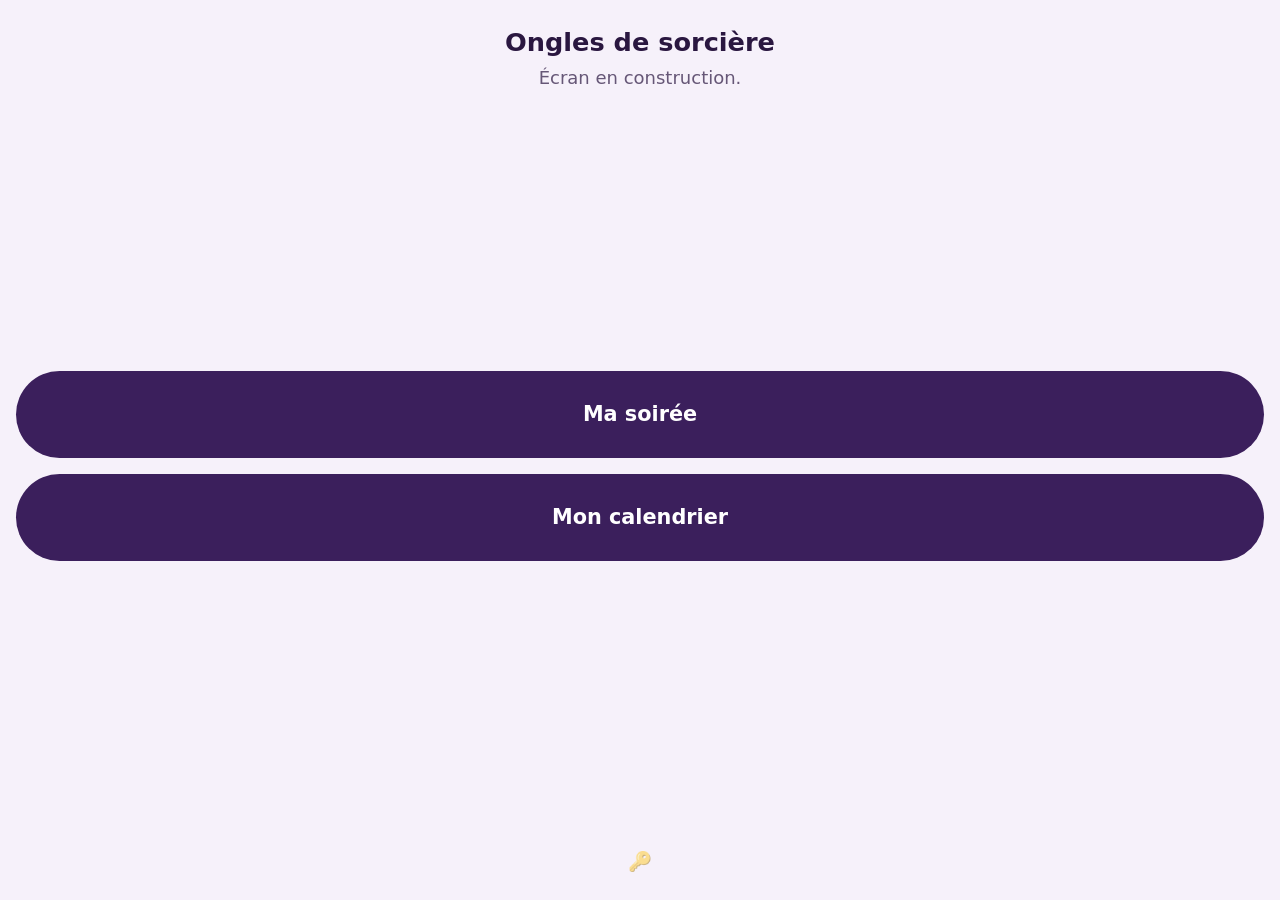
==== index.html @ 26d3ccfe "Lot 0 : squelette de l'application installable et hors ligne Page unique, manifeste d'installation, " ====
<!doctype html>
<!--
  Ongles de sorcière - Page unique de l'application (palier 1).
  La politique de sécurité ci-dessous interdit tout appel hors de ce site (EX-043).
-->
<html lang="fr">
<head>
  <meta charset="utf-8">
  <meta name="viewport" content="width=device-width, initial-scale=1, viewport-fit=cover">
  <meta http-equiv="Content-Security-Policy"
        content="default-src 'self'; img-src 'self' data: blob:; connect-src 'self'; object-src 'none'; base-uri 'none'; form-action 'none'">
  <meta name="theme-color" content="#3b1f5c">
  <title>Ongles de sorcière</title>
  <link rel="manifest" href="manifest.webmanifest">
  <link rel="icon" href="img/icon.svg" type="image/svg+xml">
  <link rel="stylesheet" href="css/app.css">
</head>
<body>
  <main id="app" aria-live="polite"></main>
  <script type="module" src="js/app.js"></script>
</body>
</html>
---- css/app.css ----
/* Ongles de sorcière - Styles de l'application. */

:root {
  --background: #f6f1fa;
  --text: #2a1740;
  --accent: #3b1f5c;
  --accent-soft: #d9cce6;
  --on-accent: #ffffff;
  /* Zone tactile minimale côté enfant : 1,5 cm, soit environ 87 points sur le téléphone cible (EX-045). */
  --touch-min: 87px;
}

* { box-sizing: border-box; }
[hidden] { display: none !important; }

html, body { height: 100%; }

body {
  margin: 0;
  background: var(--background);
  color: var(--text);
  font: 18px/1.45 system-ui, sans-serif;
  -webkit-tap-highlight-color: transparent;
  user-select: none;
}

main {
  min-height: 100%;
  display: flex;
  flex-direction: column;
  padding: max(16px, env(safe-area-inset-top)) 16px max(16px, env(safe-area-inset-bottom));
}

h1 { margin: 8px 0 4px; font-size: 1.6rem; text-align: center; }
.note { margin: 0 0 16px; text-align: center; opacity: 0.7; }

.actions {
  display: flex;
  flex-direction: column;
  gap: 16px;
  margin-top: auto;
  margin-bottom: auto;
}

.button {
  min-height: var(--touch-min);
  padding: 12px 20px;
  border: 0;
  border-radius: calc(var(--touch-min) / 2);
  font: inherit;
  font-size: 1.3rem;
  font-weight: 600;
}
.button.primary { background: var(--accent); color: var(--on-accent); }
.button.secondary { background: var(--accent-soft); color: var(--text); }
.button:active { transform: scale(0.97); }

/* Petit bouton discret de l'espace parent, en bas de l'accueil. */
.button.key {
  align-self: center;
  min-height: 0;
  margin-top: 16px;
  padding: 8px 14px;
  background: transparent;
  font-size: 1.2rem;
  opacity: 0.5;
}
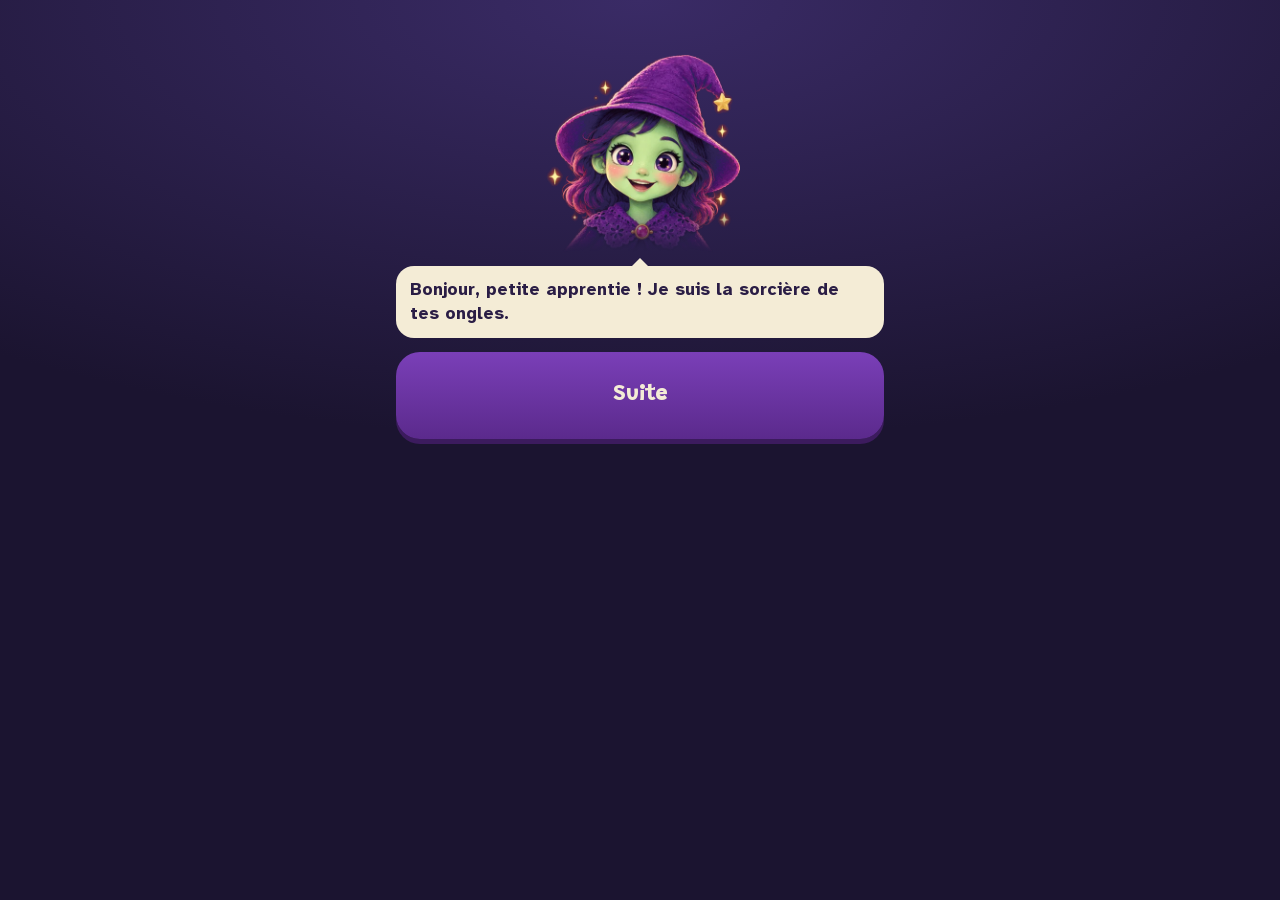
==== commit ee7d57a7: "Lot 7 : la boutique de la sorcière (palier 2) Boutique avec ses quatre niveaux de prix, 17 vernis et" ====
--- a/index.html
+++ b/index.html
@@ -1,6 +1,6 @@
 <!doctype html>
 <!--
-  Ongles de sorcière - Page unique de l'application (palier 1).
+  Ongles de sorcière - Page unique de l'application (paliers 1 et 2).
   La politique de sécurité ci-dessous interdit tout appel hors de ce site (EX-043).
 -->
 <html lang="fr">
--- a/css/app.css
+++ b/css/app.css
@@ -1,15 +1,30 @@
-/* Ongles de sorcière - Styles de l'application. */
+/* Ongles de sorcière - Styles de l'application.
+   Univers de la maquette validée par l'enfant : nuit de sorcière, violet profond, peau verte, éclats d'or. */
 
 :root {
-  --background: #f6f1fa;
-  --text: #2a1740;
-  --accent: #3b1f5c;
-  --accent-soft: #d9cce6;
-  --on-accent: #ffffff;
+  --background: #1b1430;
+  --night-2: #271d42;
+  --night-3: #34285a;
+  --text: #f4ecd6;
+  --mist: #b8add4;
+  --gold: #f2c14e;
+  --nail-light: #b685e6;
+  --line: #4a3d72;
+  --accent: #5b2a8c;
+  --ink: #2a1d45;
+  --font-title: 'Grandstander', 'Comic Sans MS', system-ui, sans-serif;
+  --font-text: 'Atkinson Hyperlegible', system-ui, sans-serif;
+  color-scheme: dark;
   /* Zone tactile minimale côté enfant : 1,5 cm, soit environ 87 points sur le téléphone cible (EX-045). */
   --touch-min: 87px;
 }
 
+/* Polices libres, gardées dans fonts/ avec leur licence (DEC-120) : Grandstander pour les titres,
+   chiffres et boutons ; Atkinson Hyperlegible, très lisible, pour les bulles et le texte. */
+@font-face { font-family: 'Grandstander'; font-weight: 700 800; font-display: swap; src: url('../fonts/grandstander.woff2') format('woff2'); }
+@font-face { font-family: 'Atkinson Hyperlegible'; font-weight: 400; font-display: swap; src: url('../fonts/atkinson-400.woff2') format('woff2'); }
+@font-face { font-family: 'Atkinson Hyperlegible'; font-weight: 700; font-display: swap; src: url('../fonts/atkinson-700.woff2') format('woff2'); }
+
 * { box-sizing: border-box; }
 [hidden] { display: none !important; }
 
@@ -17,51 +32,325 @@
 
 body {
   margin: 0;
-  background: var(--background);
+  background: radial-gradient(120% 70% at 50% 0%, #3a2b66 0%, var(--background) 70%) fixed, var(--background);
   color: var(--text);
-  font: 18px/1.45 system-ui, sans-serif;
+  font: 18px/1.45 var(--font-text);
   -webkit-tap-highlight-color: transparent;
   user-select: none;
 }
 
+button { font: inherit; color: inherit; cursor: pointer; }
+:focus-visible { outline: 3px solid var(--gold); outline-offset: 2px; }
+
 main {
+  position: relative;
   min-height: 100%;
+  max-width: 520px;
+  margin: 0 auto;
   display: flex;
   flex-direction: column;
-  padding: max(16px, env(safe-area-inset-top)) 16px max(16px, env(safe-area-inset-bottom));
-}
+  gap: 14px;
+  padding: max(14px, env(safe-area-inset-top)) max(16px, env(safe-area-inset-right)) max(20px, env(safe-area-inset-bottom)) max(16px, env(safe-area-inset-left));
+}
+.page { display: flex; flex-direction: column; gap: 14px; }
+.spacer { height: 24px; }
 
 h1 { margin: 8px 0 4px; font-size: 1.6rem; text-align: center; }
-.note { margin: 0 0 16px; text-align: center; opacity: 0.7; }
-
-.actions {
-  display: flex;
-  flex-direction: column;
-  gap: 16px;
-  margin-top: auto;
-  margin-bottom: auto;
-}
-
-.button {
-  min-height: var(--touch-min);
-  padding: 12px 20px;
-  border: 0;
-  border-radius: calc(var(--touch-min) / 2);
-  font: inherit;
-  font-size: 1.3rem;
-  font-weight: 600;
-}
-.button.primary { background: var(--accent); color: var(--on-accent); }
-.button.secondary { background: var(--accent-soft); color: var(--text); }
-.button:active { transform: scale(0.97); }
-
-/* Petit bouton discret de l'espace parent, en bas de l'accueil. */
-.button.key {
-  align-self: center;
-  min-height: 0;
-  margin-top: 16px;
-  padding: 8px 14px;
-  background: transparent;
-  font-size: 1.2rem;
-  opacity: 0.5;
-}
+.screen-title { margin: 0; font-family: var(--font-title); font-weight: 800; font-size: 1.45rem; text-align: center; text-wrap: balance; }
+.hint { margin: 0; text-align: center; color: var(--mist); }
+
+.stack { display: grid; gap: 14px; }
+
+/* Gros boutons de l'enfant (EX-045). */
+.big {
+  display: flex; align-items: center; justify-content: center; gap: 10px;
+  width: 100%; min-height: var(--touch-min); padding: 10px 18px;
+  border: 0; border-radius: 24px;
+  font-family: var(--font-title); font-weight: 800; font-size: 1.4rem;
+}
+.big svg { width: 34px; height: 34px; flex: none; }
+.big.main { background: linear-gradient(180deg, #7a3fb8, var(--accent)); color: var(--text); box-shadow: 0 5px 0 #3c1b5e; }
+.big.second { background: var(--night-3); color: var(--text); box-shadow: 0 5px 0 #1a1230; }
+.big.gold { background: var(--gold); color: var(--ink); box-shadow: 0 5px 0 #a8801f; }
+.big:active { transform: translateY(3px); box-shadow: none; }
+.link { background: none; border: 0; color: var(--mist); text-decoration: underline; min-height: 48px; font-size: 1rem; }
+
+/* Barre du haut : solde ou retour, et son. */
+.top-bar { display: flex; justify-content: space-between; align-items: center; min-height: 56px; }
+.balance { display: inline-flex; align-items: center; gap: 6px; font-family: var(--font-title); font-weight: 700; color: var(--gold); font-size: 1.1rem; }
+.balance svg { width: 22px; height: 22px; }
+
+/* La sorcière et sa bulle. */
+.witch-zone { display: grid; grid-template-columns: 96px minmax(0, 1fr); gap: 10px; align-items: center; }
+.witch-zone.large { grid-template-columns: 1fr; justify-items: center; gap: 14px; }
+.witch { display: block; width: 96px; animation: float 4s ease-in-out infinite; mask-image: linear-gradient(#000 78%, transparent); -webkit-mask-image: linear-gradient(#000 78%, transparent); }
+.witch-zone.large .witch { width: 200px; }
+@keyframes float { 50% { transform: translateY(-5px) rotate(-1deg); } }
+.bubble {
+  position: relative; background: var(--text); color: var(--ink);
+  border-radius: 18px; padding: 12px 14px;
+  font-size: 1.1rem; font-weight: 700; line-height: 1.35;
+}
+.bubble::before { content: ""; position: absolute; left: -8px; top: 22px; border: 8px solid transparent; border-right-color: var(--text); border-left: 0; }
+.witch-zone.large .bubble::before { left: 50%; top: -8px; transform: translateX(-50%); border: 8px solid transparent; border-bottom-color: var(--text); border-top: 0; }
+
+/* Bandeau du dimanche pour les parents (EX-054). */
+.banner { display: flex; gap: 8px; align-items: center; border: 1px dashed var(--mist); border-radius: 12px; padding: 8px 12px; font-size: 0.95rem; color: var(--mist); }
+.banner svg { width: 20px; height: 20px; flex: none; }
+
+/* Petite clé discrète vers l'espace parent (EX-040). */
+.parent-key {
+  align-self: flex-start; margin-top: auto;
+  width: 44px; height: 44px; padding: 0; border-radius: 50%;
+  border: 1px solid var(--line); background: transparent; opacity: 0.7;
+  display: grid; place-items: center;
+}
+.parent-key svg { width: 22px; height: 22px; }
+
+/* Récapitulatif de la fin de session. */
+.recap { display: grid; grid-template-columns: 1fr 1fr; gap: 10px; }
+.card { background: var(--night-2); border: 1px solid var(--line); border-radius: 16px; padding: 12px; }
+.card h2 { margin: 0 0 6px; font-family: var(--font-title); font-size: 1rem; font-weight: 700; color: var(--mist); }
+.big-number { font-family: var(--font-title); font-size: 1.9rem; font-weight: 800; color: var(--gold); line-height: 1.1; }
+.card ul { margin: 0; padding: 0; list-style: none; display: grid; gap: 4px; font-weight: 700; }
+.card .quiet { font-weight: 400; color: var(--mist); }
+.streak { display: flex; flex-wrap: wrap; align-items: center; justify-content: center; gap: 6px; font-family: var(--font-title); font-weight: 700; font-size: 1.1rem; }
+.streak svg { width: 30px; height: 30px; }
+
+.centered { margin: 0; text-align: center; }
+
+/* Choix dans la bulle de la sorcière : « Oui » et « Plus tard ». */
+.choices { display: flex; flex-wrap: wrap; gap: 8px; margin-top: 10px; }
+.choices button { min-height: 52px; padding: 10px 18px; border: 0; border-radius: 12px; font-weight: 700; }
+.choices .yes { background: var(--accent); color: var(--text); }
+.choices .no { background: #e3d9f2; color: var(--ink); }
+
+/* Calendrier : deux semaines de sept jours. */
+.week { display: grid; gap: 6px; }
+.week-head { display: flex; justify-content: space-between; align-items: baseline; gap: 8px; }
+.week-head h2 { margin: 0; font-family: var(--font-title); font-size: 1.1rem; }
+.ribbon { padding: 2px 10px; border-radius: 999px; background: var(--gold); color: var(--ink); font-size: 0.8rem; font-weight: 700; white-space: nowrap; }
+.days { display: grid; grid-template-columns: repeat(7, minmax(0, 1fr)); }
+.day { position: relative; display: grid; justify-items: center; gap: 2px; min-height: 88px; padding: 4px 1px 6px; border: 0; background: transparent; }
+.day .letter { font-size: 0.75rem; font-weight: 700; color: var(--mist); }
+.day .number { font-size: 0.9rem; font-weight: 700; }
+.day .box { position: relative; z-index: 1; width: 44px; height: 44px; display: grid; place-items: center; border-radius: 12px; border: 1px solid var(--line); background: var(--night-2); }
+.day .box svg { width: 36px; height: 36px; }
+.day.today .box { border: 3px solid var(--gold); }
+.day.future .box { border-style: dashed; background: transparent; }
+.day.blank .box { background: transparent; }
+.day.before-start { opacity: 0.35; }
+/* Guirlande d'or entre deux soirs d'une même série. */
+.day.link-left::before, .day.link-right::after { content: ""; position: absolute; top: 46px; z-index: 0; border-top: 4px dotted var(--gold); }
+.day.link-left::before { left: 0; right: 50%; }
+.day.link-right::after { left: 50%; right: 0; }
+.legend { display: grid; grid-template-columns: repeat(2, minmax(0, 1fr)); gap: 6px 10px; font-size: 0.85rem; color: var(--mist); }
+.legend span { display: flex; align-items: center; gap: 6px; }
+.legend svg { width: 26px; height: 26px; flex: none; }
+
+/* Feuille qui monte du bas. */
+.veil { position: fixed; inset: 0; z-index: 20; display: flex; align-items: flex-end; justify-content: center; background: rgba(10, 6, 22, 0.72); }
+.sheet {
+  width: 100%; max-width: 520px; max-height: 92%; overflow-y: auto;
+  display: grid; gap: 14px;
+  padding: 18px max(16px, env(safe-area-inset-right)) max(22px, env(safe-area-inset-bottom)) max(16px, env(safe-area-inset-left));
+  background: var(--night-2); border-top: 2px solid var(--line); border-radius: 22px 22px 0 0;
+}
+.sheet h2 { margin: 0; font-family: var(--font-title); font-size: 1.35rem; text-align: center; }
+.steps { margin: 0; padding-left: 1.3em; display: grid; gap: 8px; }
+
+/* Pavé du code parent. */
+.code-entry { display: grid; gap: 12px; }
+.code-boxes { display: flex; justify-content: center; gap: 12px; }
+.code-boxes span { width: 48px; height: 58px; border-radius: 12px; border: 2px solid var(--line); display: grid; place-items: center; font-size: 1.6rem; }
+.code-boxes span.filled { border-color: var(--gold); }
+.code-message { margin: 0; min-height: 1.5em; text-align: center; font-weight: 700; color: var(--gold); }
+.keypad { display: grid; grid-template-columns: repeat(3, 1fr); gap: 10px; }
+.keypad button { min-height: 66px; border: 0; border-radius: 16px; background: var(--night-3); font-family: var(--font-title); font-size: 1.5rem; font-weight: 700; }
+
+/* Écrans des parents : plus sobres, sur fond clair. */
+main[data-tone="parent"] { background: #f1ecf8; color: var(--ink); min-height: 100vh; }
+html:has(main[data-tone="parent"]) body { background: #f1ecf8; }
+main[data-tone="parent"] .hint, main[data-tone="parent"] .link { color: #5b4d7a; }
+main[data-tone="parent"] .round { background: #e3d9f2; border-color: #c4b6dc; }
+main[data-tone="parent"] .round path { stroke: var(--ink); }
+main[data-tone="parent"] .keypad button { background: #e3d9f2; }
+main[data-tone="parent"] .code-boxes span { border-color: #c4b6dc; }
+main[data-tone="parent"] .code-boxes span.filled { border-color: var(--accent); }
+main[data-tone="parent"] .code-message { color: var(--accent); }
+main[data-tone="parent"] .sheet { background: #fff; color: var(--ink); border-top-color: #d9cfe9; }
+main[data-tone="parent"] .big.second { background: #e3d9f2; color: var(--ink); box-shadow: 0 4px 0 #c4b6dc; }
+main[data-tone="parent"] .card { background: #fff; border-color: #d9cfe9; }
+main[data-tone="parent"] .card h2 { color: #5b4d7a; }
+main[data-tone="parent"] .big-number { color: var(--accent); }
+main[data-tone="parent"] .quiet { color: #6b5f86; }
+main[data-tone="parent"] .bubble { background: #f1ecf8; }
+main[data-tone="parent"] .bubble::before { border-right-color: #f1ecf8; }
+.big[disabled] { opacity: 0.45; cursor: not-allowed; transform: none; }
+.big.danger { background: #f6d6d2; color: #7a2721; box-shadow: none; }
+.card p { margin: 0; }
+.card p + p { margin-top: 6px; }
+.quiet { color: var(--mist); font-size: 0.92rem; }
+.quiet.block { display: block; font-weight: 400; }
+.strong-line { font-weight: 700; }
+.file-name { margin: 0; padding: 6px 8px; border-radius: 8px; background: #f1ecf8; color: var(--ink); font-family: ui-monospace, monospace; font-size: 0.85rem; overflow-wrap: anywhere; }
+.small-button { min-height: 48px; padding: 8px 12px; border: 1px solid #c4b6dc; border-radius: 10px; background: #fff; color: var(--ink); font-size: 0.95rem; font-weight: 700; }
+.small-button.strong { background: var(--accent); color: #fff; border-color: var(--accent); }
+
+/* Bilan de la semaine : une ligne par soir. */
+.review-row { display: grid; grid-template-columns: 44px minmax(0, 1fr); gap: 10px; align-items: center; padding: 10px 0; border-bottom: 1px solid #e3d9f2; }
+.review-row:last-child { border-bottom: 0; }
+.review-row strong, .review-row > div > span { display: block; }
+.review-icon svg { width: 40px; height: 40px; }
+.row-actions { display: flex; flex-wrap: wrap; gap: 6px; margin-top: 6px; }
+.checkbox { display: flex; gap: 10px; align-items: flex-start; margin-top: 10px; font-weight: 700; }
+.checkbox input { flex: none; width: 26px; height: 26px; accent-color: var(--accent); }
+
+/* --- Les deux mains (js/hands.js) --- */
+
+.hands-area { position: relative; user-select: none; -webkit-user-select: none; }
+.hands-area.swipe { touch-action: pan-y; }
+svg.hands { display: block; width: 100%; height: auto; max-height: 62vh; touch-action: manipulation; }
+svg.hands.mini { max-width: 260px; margin: 0 auto; }
+svg.hands image { pointer-events: none; }
+.zoom { transition: transform 0.45s cubic-bezier(0.3, 0.9, 0.4, 1); }
+.hand { transition: opacity 0.35s; }
+.hand.faded { opacity: 0.12; pointer-events: none; }
+
+.finger-zone { fill: transparent; }
+.finger[role="button"] { cursor: pointer; outline: none; }
+.finger[role="button"]:focus-visible .finger-zone { fill: #f2c14e33; }
+
+.nail {
+  transform-box: fill-box;
+  transform-origin: 50% 100%;
+  transition: transform 0.9s cubic-bezier(0.3, 1.4, 0.5, 1), opacity 0.4s;
+  filter: drop-shadow(0 3px 3px #1a083088);
+}
+/* Fonte d'un ongle : environ 1,5 seconde, gouttes comprises. */
+.finger.melted .nail { transition: transform 1.3s ease-in, opacity 1s 0.4s; }
+.puddle { fill: var(--nail-light); opacity: 0; transition: opacity 0.6s 0.9s; }
+.finger.melted .puddle { opacity: 1; }
+.drop { fill: var(--nail-light); animation: drop 1.4s ease-in forwards; }
+@keyframes drop { to { transform: translateY(120px); opacity: 0; } }
+
+/* Ongle très long, au 7e jour et au-delà : une étoile scintille au bout. */
+.sparkle { fill: var(--gold); display: none; transform-box: fill-box; transform-origin: center; animation: sparkle 2.2s ease-in-out infinite; }
+.finger.very-long .sparkle { display: inline; }
+@keyframes sparkle { 50% { transform: scale(0.55) rotate(25deg); opacity: 0.6; } }
+
+.focus-buttons { display: flex; justify-content: center; gap: 14px; margin-top: 4px; }
+.round {
+  width: 56px; height: 56px; padding: 0;
+  border-radius: 50%; border: 2px solid var(--line); background: var(--night-2);
+  display: grid; place-items: center;
+}
+.round[aria-pressed="true"] { border-color: var(--gold); background: var(--night-3); }
+.round svg { width: 34px; height: 34px; }
+.hand-icon { fill: #8cc56b; }
+
+/* --- Vernis de la boutique (js/magic.js) --- */
+
+.twinkle { transform-box: fill-box; transform-origin: center; animation: twinkle 1.6s ease-in-out infinite; }
+@keyframes twinkle { 50% { opacity: 0.25; transform: scale(0.5); } }
+.d1 { animation-delay: 0.25s; }
+.d2 { animation-delay: 0.47s; }
+.d3 { animation-delay: 0.69s; }
+.d4 { animation-delay: 0.91s; }
+.nail.polish-rainbow { animation: rainbow 5s linear infinite; }
+@keyframes rainbow { to { filter: hue-rotate(360deg) drop-shadow(0 3px 3px #1a083088); } }
+.nail.polish-glow { animation: glow 2.4s ease-in-out infinite; }
+@keyframes glow { 50% { filter: drop-shadow(0 0 10px #c8ff6a) drop-shadow(0 0 4px #e9ffb8); } }
+.spider { animation: spider 3.2s ease-in-out infinite; }
+@keyframes spider { 50% { transform: translateY(34px); } }
+
+/* --- Effets de casse (js/magic.js) : chacun dure moins de 4 secondes, puis disparaît --- */
+
+.fx { pointer-events: none; }
+.finger.no-puddle .puddle { opacity: 0; }
+.fx-burst { animation: burst 1.5s cubic-bezier(0.2, 0.8, 0.4, 1) forwards; }
+.fx-burst.d1 { animation-delay: 0s; }
+.fx-burst.d2 { animation-delay: 0.06s; }
+.fx-burst.d3 { animation-delay: 0.12s; }
+.fx-burst.d4 { animation-delay: 0.03s; }
+@keyframes burst { from { transform: translate(0, 0) scale(1); opacity: 1; } to { transform: translate(var(--dx), var(--dy)) scale(0.35); opacity: 0; } }
+.fx-burst.fx-late { opacity: 0; animation-delay: 0.95s; }
+.fx-pop { transform-box: fill-box; transform-origin: center; animation: pop 0.35s cubic-bezier(0.3, 1.6, 0.5, 1) both; }
+@keyframes pop { from { transform: scale(0); } to { transform: scale(1); } }
+.fx-fly { animation: fly 2.4s ease-in 0.3s forwards; }
+@keyframes fly { 0% { transform: translate(0, 0) scale(0.6); } 25% { transform: translate(-70px, -140px) scale(1); } 100% { transform: translate(300px, -1100px) scale(1.4); opacity: 0.9; } }
+.fx-flap { transform-box: fill-box; transform-origin: center; animation: flap 0.16s ease-in-out infinite alternate; }
+@keyframes flap { to { transform: scaleY(0.35); } }
+.fx-hop { animation: hop 2.6s ease-in-out 0.6s forwards; }
+@keyframes hop {
+  0% { transform: translate(0, 0); } 18% { transform: translate(120px, -200px); } 30% { transform: translate(240px, 0); }
+  48% { transform: translate(380px, -230px); } 60% { transform: translate(520px, 0); } 100% { transform: translate(1100px, -600px); opacity: 0; }
+}
+.fx-swell { transform-box: fill-box; transform-origin: center; animation: swell 1s cubic-bezier(0.5, 0, 0.9, 0.4) forwards; }
+@keyframes swell { 0% { transform: scale(0.3); } 70% { transform: scale(1.25); } 85% { transform: scale(1.1, 1.35); } 100% { transform: scale(1.7); opacity: 0; } }
+.fx-hiccup { transform-box: fill-box; transform-origin: 50% 100%; animation: hiccup 2.2s ease-in-out 0.6s both; }
+@keyframes hiccup {
+  0%, 36%, 68%, 100% { transform: none; } 20% { transform: scale(1.08, 0.9); } 28% { transform: translateY(-26px) scale(0.96, 1.08); }
+  52% { transform: scale(1.1, 0.88); } 60% { transform: translateY(-34px) scale(0.95, 1.1); } 80% { transform: scale(1.18, 0.86); }
+}
+.fx-fall { animation: fall 0.6s ease-in 0.35s forwards; }
+@keyframes fall { to { transform: translateY(120px) rotate(160deg); opacity: 0; } }
+.fx-burp { transform-box: fill-box; transform-origin: 50% 100%; animation: burp 1.2s ease-out 2.1s both; }
+@keyframes burp { 0% { transform: scale(0); opacity: 0; } 30% { transform: scale(1.2); opacity: 1; } 100% { transform: translateY(-90px) scale(1.5); opacity: 0; } }
+.fx-say { transform-box: fill-box; transform-origin: 50% 100%; animation: say 1.4s ease-out 0.5s both; }
+.fx-say.fx-say-late { animation-delay: 2.1s; }
+@keyframes say { 0% { transform: scale(0); opacity: 0; } 20% { transform: scale(1.1); opacity: 1; } 75% { opacity: 1; } 100% { transform: translateY(-40px); opacity: 0; } }
+
+/* --- Boutique (js/screens/shop.js) --- */
+
+.balance.negative { color: var(--mist); }
+.big .lock { width: 24px; height: 24px; color: var(--ink); opacity: 0.7; }
+.shop-tabs { display: grid; grid-template-columns: repeat(3, minmax(0, 1fr)); gap: 6px; padding: 5px; border: 1px solid var(--line); border-radius: 20px; background: var(--night-2); }
+.shop-tabs button { display: grid; justify-items: center; gap: 2px; min-height: 64px; padding: 6px 4px; border: 0; border-radius: 16px; background: transparent; font-family: var(--font-title); font-weight: 700; font-size: 1rem; color: var(--text); }
+.shop-tabs button svg { width: 28px; height: 28px; }
+.shop-tabs button[aria-selected="true"] { background: var(--accent); }
+.shop-level { display: grid; gap: 8px; }
+.shop-level h2, .section-title { margin: 4px 0 0; font-family: var(--font-title); font-size: 1.15rem; display: flex; align-items: center; gap: 6px; }
+.level-head { display: flex; align-items: center; justify-content: space-between; gap: 8px; }
+.level-price { font-family: var(--font-title); font-weight: 700; color: var(--gold); white-space: nowrap; }
+.moons { display: inline-flex; gap: 2px; }
+.moons svg { width: 16px; height: 16px; }
+.shop-grid { display: grid; grid-template-columns: repeat(3, minmax(0, 1fr)); gap: 8px; }
+.shop-item { position: relative; display: grid; justify-items: center; align-content: start; gap: 4px; min-height: 140px; padding: 8px 6px; border: 2px solid var(--line); border-radius: 16px; background: var(--night-2); text-align: center; }
+.shop-item .thumb { display: grid; place-items: center; width: 54px; height: 66px; }
+.shop-item .thumb svg { width: 100%; height: 100%; }
+.item-name { font-size: 0.85rem; font-weight: 700; line-height: 1.2; }
+.item-state { display: inline-flex; align-items: center; gap: 3px; font-family: var(--font-title); font-weight: 700; font-size: 0.95rem; color: var(--gold); }
+.item-state svg { width: 15px; height: 15px; }
+.shop-item.owned { border-color: #4e9a58; }
+.shop-item.owned .item-state { color: #9fe0a7; }
+.shop-item.out-of-reach .item-state { color: var(--mist); }
+.shop-item.out-of-reach .item-state path { fill: var(--mist); }
+.shop-item.worn::after { content: ""; position: absolute; top: 6px; right: 6px; width: 10px; height: 10px; border-radius: 50%; background: var(--gold); box-shadow: 0 0 6px var(--gold); }
+.sheet-subtitle { margin: -6px 0 0; display: flex; flex-wrap: wrap; justify-content: center; align-items: center; gap: 6px; color: var(--mist); }
+.confirm-box { display: grid; gap: 12px; padding: 14px; border-radius: 18px; background: var(--text); color: var(--ink); text-align: center; font-weight: 700; font-size: 1.1rem; }
+.confirm-box p { margin: 0; }
+.confirm-box .big.second { background: #e3d9f2; color: var(--ink); box-shadow: 0 4px 0 #c4b6dc; }
+.pair { display: grid; grid-template-columns: 1fr 1fr; gap: 10px; }
+.pair .big { font-size: 1.1rem; }
+.mode { min-height: 56px; border: 2px solid var(--line); border-radius: 16px; background: var(--background); font-weight: 700; }
+.mode[aria-pressed="true"] { border-color: var(--gold); background: var(--night-3); color: var(--gold); }
+.palette { display: flex; flex-wrap: wrap; justify-content: center; gap: 8px; }
+.swatch { display: grid; place-items: center; width: 58px; height: 70px; padding: 2px; border: 2px solid var(--line); border-radius: 14px; background: var(--night-2); }
+.swatch svg { width: 100%; height: 100%; }
+.swatch.bare { font-size: 0.75rem; font-weight: 700; line-height: 1.1; color: var(--mist); }
+.swatch[aria-pressed="true"] { border-color: var(--gold); background: var(--night-3); box-shadow: inset 0 0 0 2px var(--gold); }
+.effect-list { display: grid; gap: 8px; }
+.effect-row { display: grid; grid-template-columns: 44px minmax(0, 1fr) auto; align-items: center; gap: 10px; width: 100%; min-height: 64px; padding: 8px 10px; border: 2px solid var(--line); border-radius: 16px; background: var(--night-2); text-align: left; }
+.effect-row svg { width: 42px; height: 42px; }
+.effect-row[aria-pressed="true"] { border-color: var(--gold); background: var(--night-3); }
+.effect-name { min-width: 0; }
+.tick { display: grid; place-items: center; width: 30px; height: 30px; border: 2px solid var(--line); border-radius: 50%; font-weight: 800; }
+.effect-row[aria-pressed="true"] .tick { background: var(--gold); border-color: var(--gold); color: var(--background); }
+.confetti { position: fixed; inset: 0; z-index: 30; overflow: hidden; pointer-events: none; }
+.confetti i { position: absolute; top: 40%; left: 50%; width: 10px; height: 10px; border-radius: 2px; animation: confetti 1.6s ease-out forwards; }
+@keyframes confetti { to { transform: translate(var(--dx), var(--dy)) rotate(540deg); opacity: 0; } }
+
+@media (prefers-reduced-motion: reduce) {
+  *, *::before, *::after { animation: none !important; transition: none !important; }
+}
